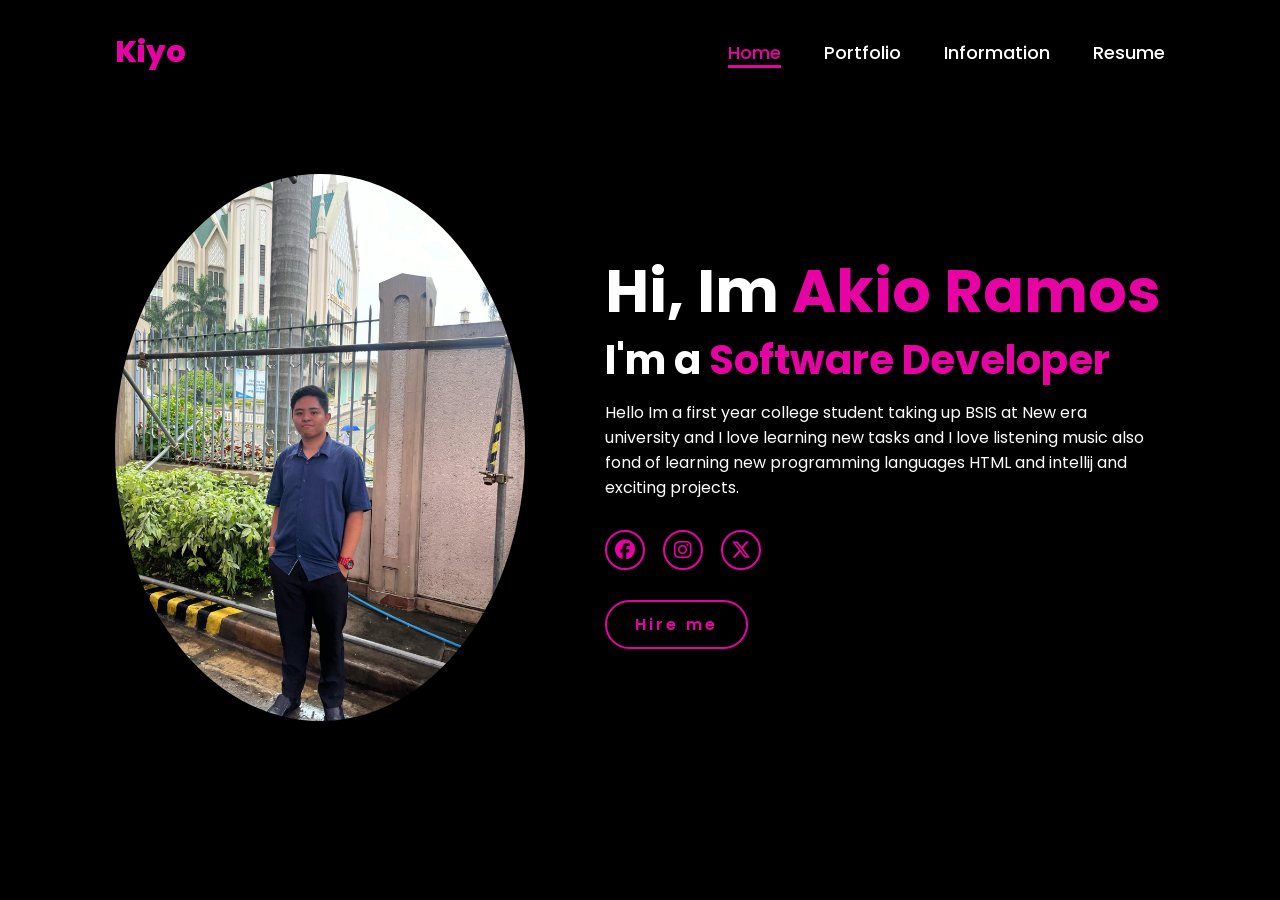
==== index.html @ a4ee724e "Akio website" ====
<!DOCTYPE html>
<html lang="en">
  <head>
    <meta charset="UTF-8" />
    <meta name="viewport" content="width=device-width, initial-scale=1.0" />
    <link
      rel="stylesheet"
      href="https://cdnjs.cloudflare.com/ajax/libs/font-awesome/6.5.2/css/all.min.css"
    />
    <link rel="stylesheet" href="style.css" />
    <title>Akio Ramos Portfolio</title>
  </head>
  <body>
    <header>
      <a href="#" class="logo">Kiyo</a>

      <nav>
        <a href="index.html" class="active">Home</a>
        <a href="portfolio.html">Portfolio</a>
        <a href="information.html">Information</a>
        <a href="resume.html">Resume</a>
      </nav>
    </header>
    <section class="home">
      <div class="home-img">
        <img src="images/main.png" />
      </div>
      <div class="home-content">
        <h1>Hi, Im <span>Akio Ramos</span></h1>
        <h3 class="typing-text">I'm a <span></span></h3>
        <p class="description">
          Hello Im a first year college student taking up BSIS at New era
          university and I love learning new tasks and I love listening music
          also fond of learning new programming languages HTML and intellij and
          exciting projects.
        </p>
        <div class="social-icons">
          <a href="#"><i class="fa-brands fa-facebook"></i></a>
          <a href="#"><i class="fa-brands fa-instagram"></i></a>
          <a href="#"><i class="fa-brands fa-x-twitter"></i></a>
        </div>
        <a href="#" class="btn">Hire me</a>
      </div>
    </section>
  </body>
</html>
---- style.css ----
@import url('https://fonts.googleapis.com/css2?family=Poppins:wght@100;200;300;400;500;600&display=swap');

*{
    margin: 0;
    padding: 0;
    box-sizing: border-box;
    text-decoration: none;
    border: none;
    outline: none;
    font-family: 'Poppins', sans-serif;
}

html{
    font-size: 62.5%;
}

body{
    width: 100%;
    height: 100vh;
    overflow-x: hidden;
    background-color: black;
    color: white;
}

.basic-info {
    font-weight: bold;
  }

.academic-history {
   font-weight: bold;
 }

 .about-me {
    font-weight: bold;
    font-size: 32px;
  }
  .aral {
    font-weight: bold;
    font-size: 32px;
  }

.skills {
   font-weight: bold;
   font-size: 32px;
 }

header{
    margin-top: 20px;
    position: fixed;
    top: 0;
    left: 0;
    width: 100%;
    padding: 1rem 9%;
    background-color: transparent;
    filter: drop-shadow(10px);
    display: flex;
    justify-content: space-between;
    align-items: center;
    z-index: 100;
}

.logo{
    font-size: 3rem;
    color: #e703a3;
    font-weight: 800;
    cursor: pointer;
    transition: 0.5s ease;
}

.logo:hover{
    transform: scale(1.1);
}

nav a{
    font-size: 1.8rem;
    color: white;
    margin-left: 4rem;
    font-weight: 500;
    transition: 0.3s ease;
    border-bottom: 3px solid transparent;
}

nav a:hover,
nav a.active{
    color: #e703a3;
    border-bottom: 3px solid #e703a3;
}

@media(max-width:995px){
    nav{
        position: absolute;
        display: none;
        top: 0;
        right: 0;
        width: 40%;
        border-left: 3px solid #e703a3;
        border-bottom: 3px solid #e703a3;
        border-bottom-left-radius: 2rem;
        padding: 1rem solid;
        background-color: #161616;
        border-top: 0.1rem solid rgba(0,0,0,0.1);
    }

    nav.active{
        display: block;
    }

    nav a{
        display: block;
        font-size: 2rem;
        margin: 3rem 0;
    }

    nav a:hover,
    nav a.active{
        padding: 1rem;
        border-radius: 0.5rem;
        border-bottom: 0.5rem solid #e703a3;
    }
}

section{
    min-height: 100vh;
    padding: 5rem 9% 5rem;
}

.home{
    display: flex;
    justify-content: center;
    align-items: center;
    gap: 8rem;
    background-color: black;
}

.home .home-content h1{
    font-size: 6rem;
    font-weight: 700;
    line-height: 1.3;
}

span{
    color: #e703a3;
}

.home-content h3{
    font-size: 4rem;
    margin-bottom: 1rem;
    font-weight: 700;
}

.home-content p{
    font-size: 1.6rem;
}

.home-img{
    border-radius: 50%;
}

.home-img img{
    position: relative;
    width: 32vw;
    border-radius: 50%;
    box-shadow: 0 0 25px solid #e703a3;
    cursor: pointer;
    transition: 0.2s linear;
}

.home-img img:hover{
    font-size: 1.8rem;
    font-weight: 500;
}

.social-icons a{
    display: inline-flex;
    justify-content: center;
    align-items: center;
    width: 4rem;
    height: 4rem;
    background-color: transparent;
    border: 0.2rem solid #e703a3;
    font-size: 2rem;
    border-radius: 50%;
    margin: 3rem 1.5rem 3rem 0;
    transition: 0.3s ease;
    color: #e703a3;
}

.social-icons a:hover{
    color: black;
    transform: scale(1.3) translateY(-5px);
    background-color: #e703a3;
    box-shadow: 0  0 25px #e703a3;
}

.btn{
    display: inline-block;
    padding: 1rem 2.8rem;
    background-color: black;
    border-radius: 4rem;
    font-size: 1.6rem;
    color: #e703a3;
    letter-spacing: 0.3rem;
    font-weight: 600;
    border: 2px solid #e703a3;
    transition: 0.3s ease;
    cursor: pointer;
}

.btn:hover{
    transform: scale3d(1.03);
    background-color: #e703a3;
    color: black;
    box-shadow: 0 0 25px #e703a3;
}

.typing-text{
    font-size: 34px;
    font-weight: 600;
    min-width: 280px;
}

.typing-text span{
    position: relative;
}

.typing-text span::before{
    content: "Software Developer";
    color: #e703a3;
    animation: words 20s infinite;
}

.typing-text span::after{
    content: "";
    background-color: black;
    position: absolute;
    width: calc(100% + 8px);
    height: 100%;
    border-left: 3px solid black;
    right: -8;
    animation: cursor 0.6s infinite;
}

@keyframes cursor{
    to{
        border-left: 3px solid #e703a3;
    }
}

@keyframes words{
    0%, 20%{
        content: "Web Developer";
    }
    21%, 40%{
        content: "Car Mechanic";
    }
}

@media (max-width: 1000px){
    .home{
        gap: 4rem;
    }
}

@media(max-width:995px){
    .home{
        flex-direction: column;
        margin: 5rem 4rem;
    }

    .home .home-content h3{
        font-size: 2.5rem;
    }

    .home-content h1{
        font-size: 5rem;
    }

    .home-img img{
        width: 70vw;
        margin-top: 4rem;
    }
}
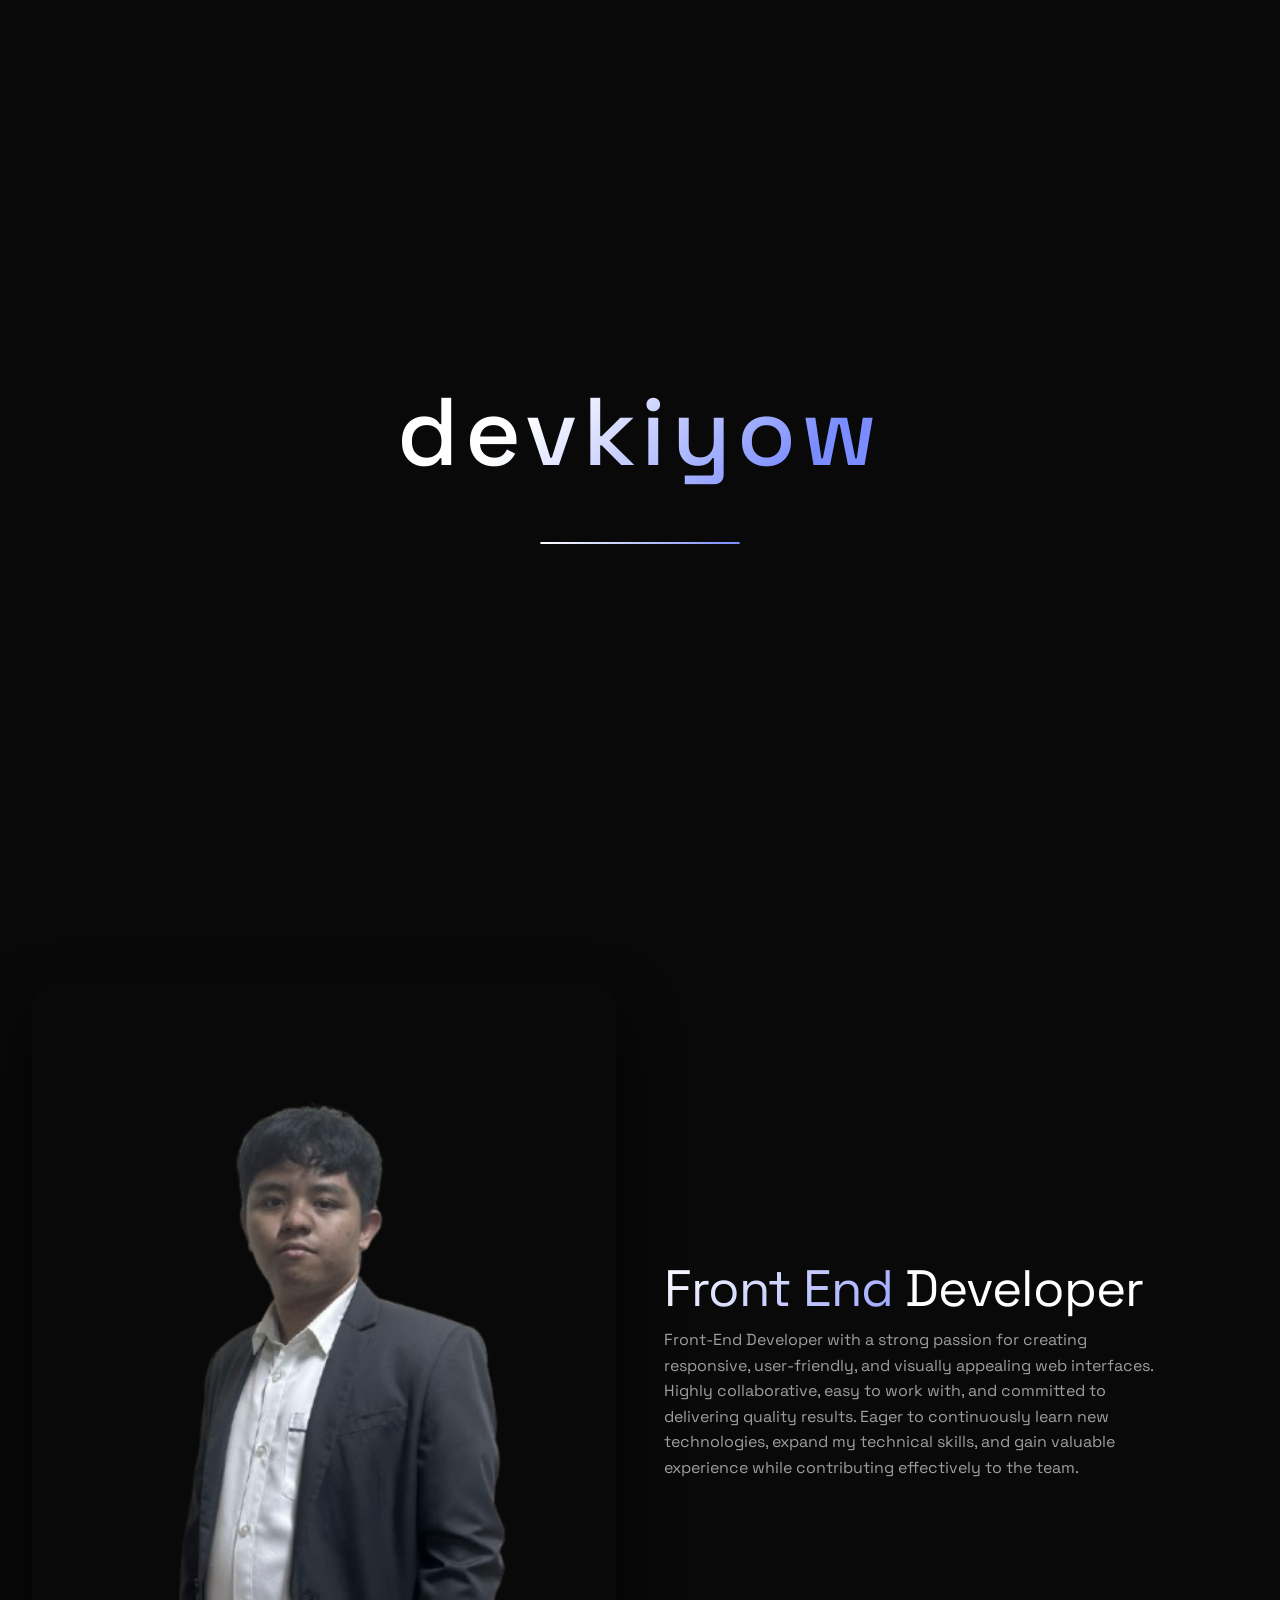
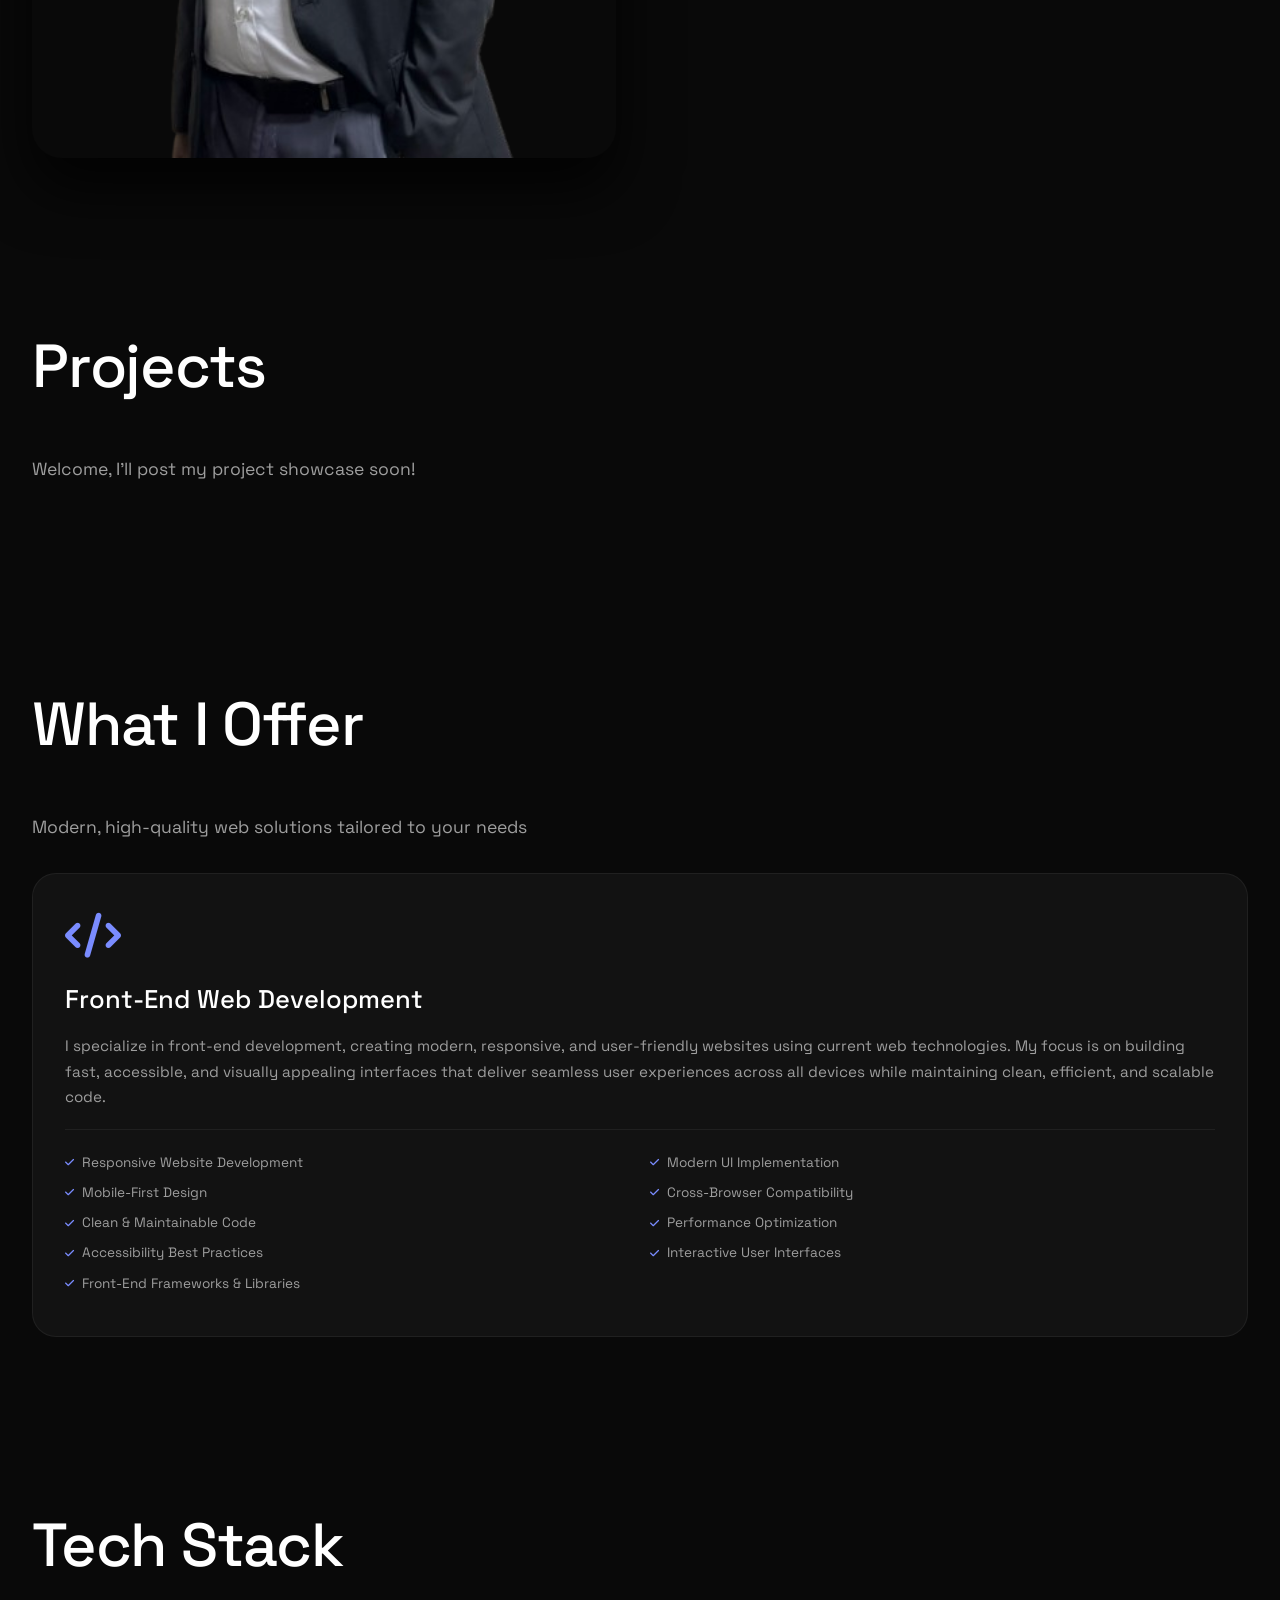
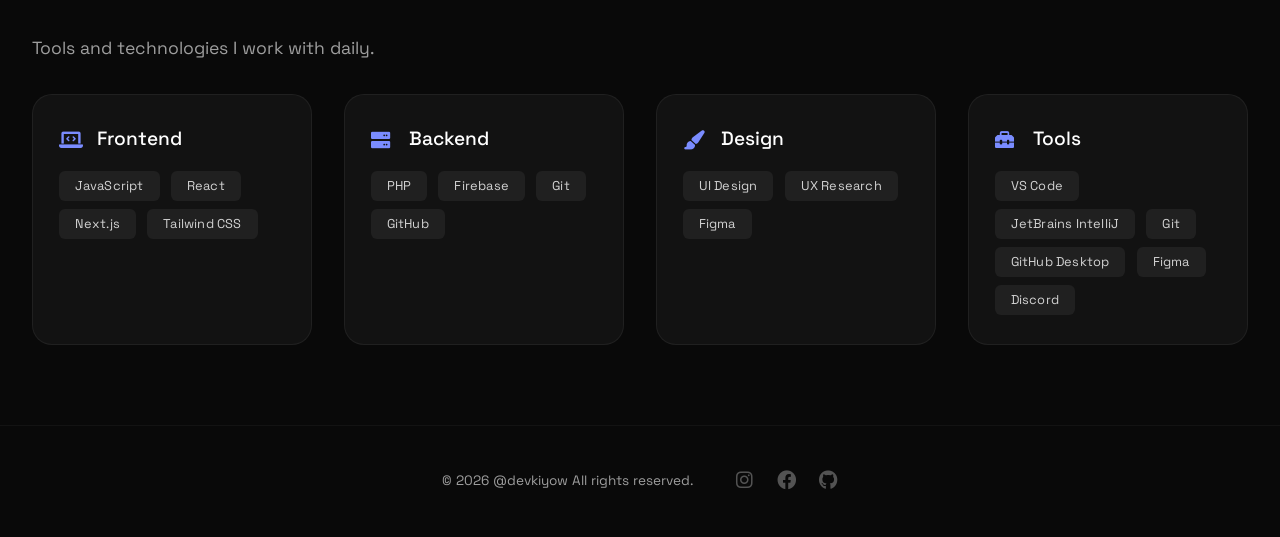
==== commit 3adf7430: "Add files via upload" ====
--- a/index.html
+++ b/index.html
@@ -1,46 +1,1179 @@
-<!DOCTYPE html>
-<html lang="en">
-  <head>
-    <meta charset="UTF-8" />
-    <meta name="viewport" content="width=device-width, initial-scale=1.0" />
-    <link
-      rel="stylesheet"
-      href="https://cdnjs.cloudflare.com/ajax/libs/font-awesome/6.5.2/css/all.min.css"
-    />
-    <link rel="stylesheet" href="style.css" />
-    <title>Akio Ramos Portfolio</title>
-  </head>
-  <body>
-    <header>
-      <a href="#" class="logo">Kiyo</a>
-
-      <nav>
-        <a href="index.html" class="active">Home</a>
-        <a href="portfolio.html">Portfolio</a>
-        <a href="information.html">Information</a>
-        <a href="resume.html">Resume</a>
-      </nav>
-    </header>
-    <section class="home">
-      <div class="home-img">
-        <img src="images/main.png" />
-      </div>
-      <div class="home-content">
-        <h1>Hi, Im <span>Akio Ramos</span></h1>
-        <h3 class="typing-text">I'm a <span></span></h3>
-        <p class="description">
-          Hello Im a first year college student taking up BSIS at New era
-          university and I love learning new tasks and I love listening music
-          also fond of learning new programming languages HTML and intellij and
-          exciting projects.
-        </p>
-        <div class="social-icons">
-          <a href="#"><i class="fa-brands fa-facebook"></i></a>
-          <a href="#"><i class="fa-brands fa-instagram"></i></a>
-          <a href="#"><i class="fa-brands fa-x-twitter"></i></a>
-        </div>
-        <a href="#" class="btn">Hire me</a>
-      </div>
-    </section>
-  </body>
-</html>
+<!DOCTYPE html>
+<html lang="en">
+  <head>
+    <meta charset="UTF-8" />
+    <meta name="viewport" content="width=device-width, initial-scale=1.0" />
+    <title>DevKiyow</title>
+    <link rel="preconnect" href="https://fonts.googleapis.com" />
+    <link rel="preconnect" href="https://fonts.gstatic.com" crossorigin />
+    <link
+      href="https://fonts.googleapis.com/css2?family=Space+Grotesk:wght@300;400;500;600;700&display=swap"
+      rel="stylesheet"
+    />
+    <link
+      rel="stylesheet"
+      href="https://cdnjs.cloudflare.com/ajax/libs/font-awesome/6.0.0-beta3/css/all.min.css"
+    />
+    <style>
+      * {
+        margin: 0;
+        padding: 0;
+        box-sizing: border-box;
+      }
+      :root {
+        --bg-primary: #090909;
+        --bg-surface: #121212;
+        --text-white: #ffffff;
+        --text-secondary: #9e9e9e;
+        --accent-glow: rgba(255, 255, 255, 0.08);
+        --glass-bg: rgba(18, 18, 18, 0.6);
+        --glass-border: rgba(255, 255, 255, 0.08);
+        --font-primary: "Space Grotesk", sans-serif;
+        --transition-smooth: 0.6s cubic-bezier(0.23, 1, 0.32, 1);
+        --nav-height: 70px;
+      }
+      html {
+        scroll-behavior: smooth;
+        background: var(--bg-primary);
+        color: var(--text-white);
+        font-family: var(--font-primary);
+        line-height: 1.6;
+      }
+      body {
+        background: var(--bg-primary);
+        overflow-x: hidden;
+        cursor: default;
+        padding-top: var(--nav-height);
+      }
+      ::-webkit-scrollbar {
+        width: 5px;
+      }
+      ::-webkit-scrollbar-track {
+        background: var(--bg-primary);
+      }
+      ::-webkit-scrollbar-thumb {
+        background: rgba(255, 255, 255, 0.25);
+        border-radius: 10px;
+        transition: background 0.3s ease;
+      }
+      ::-webkit-scrollbar-thumb:hover {
+        background: rgba(255, 255, 255, 0.4);
+      }
+      * {
+        scrollbar-width: thin;
+        scrollbar-color: rgba(255, 255, 255, 0.25) #090909;
+      }
+      body::after {
+        content: "";
+        position: fixed;
+        inset: 0;
+        pointer-events: none;
+        z-index: 9999;
+        opacity: 0.035;
+        background-image: url("data:image/svg+xml,%3Csvg viewBox='0 0 512 512' xmlns='http://www.w3.org/2000/svg'%3E%3Cfilter id='n'%3E%3CfeTurbulence type='fractalNoise' baseFrequency='0.9' numOctaves='4' stitchTiles='stitch'/%3E%3C/filter%3E%3Crect width='100%25' height='100%25' filter='url(%23n)'/%3E%3C/svg%3E");
+        background-repeat: repeat;
+        background-size: 300px 300px;
+        mix-blend-mode: overlay;
+        pointer-events: none;
+      }
+      #preloader {
+        position: fixed;
+        inset: 0;
+        z-index: 10000;
+        background: var(--bg-primary);
+        display: flex;
+        flex-direction: column;
+        align-items: center;
+        justify-content: center;
+        transition: opacity 1.2s ease, visibility 1.2s ease;
+      }
+      #preloader.hidden {
+        opacity: 0;
+        visibility: hidden;
+        pointer-events: none;
+      }
+      #preloader h1 {
+        font-size: clamp(3rem, 12vw, 6rem);
+        font-weight: 500;
+        letter-spacing: 0.06em;
+        margin-bottom: 2rem;
+        background: linear-gradient(135deg, #fff 30%, #7a8cff 80%);
+        -webkit-background-clip: text;
+        -webkit-text-fill-color: transparent;
+        background-clip: text;
+      }
+      .loader-bar {
+        width: 200px;
+        height: 2px;
+        background: rgba(255, 255, 255, 0.1);
+        border-radius: 4px;
+        overflow: hidden;
+      }
+      .loader-bar span {
+        display: block;
+        width: 0%;
+        height: 100%;
+        background: linear-gradient(90deg, #fff, #7a8cff);
+        border-radius: 4px;
+        transition: width 0.2s ease;
+      }
+      .navbar {
+        position: fixed;
+        top: 0;
+        left: 0;
+        width: 100%;
+        height: var(--nav-height);
+        padding: 0 3rem;
+        display: flex;
+        justify-content: center;
+        align-items: center;
+        z-index: 1000;
+        background: rgba(9, 9, 9, 0.25);
+        backdrop-filter: blur(20px);
+        -webkit-backdrop-filter: blur(20px);
+        border-bottom: 1px solid rgba(255, 255, 255, 0.06);
+        transition: background 0.4s ease, box-shadow 0.4s ease,
+          border-color 0.4s ease;
+        box-shadow: 0 4px 30px rgba(0, 0, 0, 0.3);
+      }
+      .navbar.scrolled {
+        background: rgba(9, 9, 9, 0.85);
+        box-shadow: 0 4px 40px rgba(0, 0, 0, 0.8);
+        border-bottom: 1px solid rgba(255, 255, 255, 0.1);
+      }
+      .logo {
+        display: none;
+      }
+      .nav-links {
+        display: flex;
+        gap: 2.5rem;
+        list-style: none;
+        font-weight: 400;
+        font-size: 0.9rem;
+        letter-spacing: 0.03em;
+        position: relative;
+        z-index: 1;
+      }
+      .nav-links a {
+        color: rgba(255, 255, 255, 0.6);
+        text-decoration: none;
+        transition: color 0.3s ease;
+        position: relative;
+        padding: 0.3rem 0;
+        font-weight: 400;
+      }
+      .nav-links a::before {
+        content: "";
+        position: absolute;
+        bottom: 0;
+        left: 50%;
+        width: 0;
+        height: 1.5px;
+        background: linear-gradient(90deg, #fff, #7a8cff);
+        transition: width 0.3s ease, left 0.3s ease;
+      }
+      .nav-links a:hover {
+        color: #fff;
+      }
+      .nav-links a:hover::before {
+        width: 100%;
+        left: 0;
+      }
+      .nav-links a.active {
+        color: #fff;
+      }
+      .nav-links a.active::before {
+        width: 100%;
+        left: 0;
+      }
+      .hamburger {
+        display: none;
+        flex-direction: column;
+        gap: 5px;
+        background: transparent;
+        border: none;
+        cursor: pointer;
+        padding: 5px;
+        position: relative;
+        z-index: 1;
+      }
+      .hamburger span {
+        display: block;
+        width: 28px;
+        height: 2px;
+        background: #fff;
+        border-radius: 4px;
+        transition: 0.3s;
+      }
+      .mobile-menu {
+        position: fixed;
+        inset: 0;
+        z-index: 998;
+        background: rgba(9, 9, 9, 0.98);
+        backdrop-filter: blur(30px);
+        -webkit-backdrop-filter: blur(30px);
+        display: flex;
+        flex-direction: column;
+        align-items: center;
+        justify-content: center;
+        gap: 2.2rem;
+        opacity: 0;
+        visibility: hidden;
+        transition: 0.5s cubic-bezier(0.23, 1, 0.32, 1);
+        list-style: none;
+        padding: 2rem;
+      }
+      .mobile-menu.open {
+        opacity: 1;
+        visibility: visible;
+      }
+      .mobile-menu a {
+        color: rgba(255, 255, 255, 0.8);
+        font-size: 2.5rem;
+        font-weight: 300;
+        text-decoration: none;
+        letter-spacing: 0.1em;
+        transition: 0.3s ease;
+        position: relative;
+        text-transform: uppercase;
+      }
+      .mobile-menu a::after {
+        content: "";
+        position: absolute;
+        bottom: -8px;
+        left: 50%;
+        width: 0;
+        height: 2px;
+        background: linear-gradient(90deg, #fff, #7a8cff);
+        transition: width 0.3s ease, left 0.3s ease;
+      }
+      .mobile-menu a:hover {
+        color: #fff;
+      }
+      .mobile-menu a:hover::after {
+        width: 60%;
+        left: 20%;
+      }
+      .mobile-menu .close-menu {
+        position: absolute;
+        top: 1.8rem;
+        right: 2rem;
+        background: none;
+        border: none;
+        color: rgba(255, 255, 255, 0.5);
+        font-size: 2.5rem;
+        cursor: pointer;
+        transition: 0.3s;
+      }
+      .mobile-menu .close-menu:hover {
+        color: #fff;
+        transform: rotate(90deg);
+      }
+      section {
+        padding: 5rem 2rem;
+        max-width: 1440px;
+        margin: 0 auto;
+        position: relative;
+      }
+      .section-title {
+        font-size: clamp(2rem, 5vw, 3.8rem);
+        font-weight: 500;
+        letter-spacing: -0.02em;
+        margin-bottom: 2.5rem;
+        background: linear-gradient(135deg, #fff 30%, #9aa4ff 80%);
+        -webkit-background-clip: text;
+        -webkit-text-fill-color: transparent;
+        background-clip: text;
+      }
+      .hero {
+        min-height: calc(100vh - var(--nav-height));
+        display: flex;
+        align-items: center;
+        justify-content: center;
+        position: relative;
+        padding: 0 1.5rem;
+        margin: 0 auto;
+        text-align: center;
+        overflow: hidden;
+      }
+      .hero-video {
+        position: absolute;
+        inset: 0;
+        width: 100%;
+        height: 100%;
+        object-fit: cover;
+        z-index: 0;
+        filter: brightness(0.5) saturate(1.1);
+      }
+      .hero-overlay {
+        position: absolute;
+        inset: 0;
+        background: radial-gradient(
+          circle at 30% 40%,
+          rgba(9, 9, 9, 0.3),
+          rgba(9, 9, 9, 0.8)
+        );
+        z-index: 1;
+      }
+      .hero-content {
+        position: relative;
+        z-index: 2;
+        max-width: 900px;
+      }
+      .hero-content .sub {
+        font-size: clamp(0.8rem, 1.5vw, 1.2rem);
+        font-weight: 300;
+        letter-spacing: 0.3em;
+        color: var(--text-secondary);
+        margin-bottom: 0.8rem;
+        text-transform: uppercase;
+      }
+      .hero-content h1 {
+        font-size: clamp(3.5rem, 14vw, 8rem);
+        font-weight: 600;
+        letter-spacing: -0.03em;
+        line-height: 1;
+        margin: 0.5rem 0 0.8rem;
+        background: linear-gradient(135deg, #fff 20%, #7a8cff 80%);
+        -webkit-background-clip: text;
+        -webkit-text-fill-color: transparent;
+        background-clip: text;
+      }
+      .hero-content .tagline {
+        font-size: clamp(1.1rem, 2.5vw, 2.2rem);
+        font-weight: 300;
+        color: rgba(255, 255, 255, 0.8);
+        margin-bottom: 2rem;
+      }
+      .hero-buttons {
+        display: flex;
+        gap: 1rem;
+        justify-content: center;
+        flex-wrap: wrap;
+      }
+      .btn {
+        display: inline-block;
+        padding: 0.8rem 2.2rem;
+        border-radius: 60px;
+        font-weight: 500;
+        letter-spacing: 0.03em;
+        text-decoration: none;
+        transition: all 0.3s ease;
+        border: 1px solid rgba(255, 255, 255, 0.15);
+        background: transparent;
+        color: #fff;
+        backdrop-filter: blur(4px);
+        cursor: pointer;
+        font-family: var(--font-primary);
+        font-size: clamp(0.85rem, 1.2vw, 1rem);
+      }
+      .btn-primary {
+        background: #fff;
+        color: #090909;
+        border: none;
+      }
+      .btn-primary:hover {
+        opacity: 0.85;
+      }
+      .btn-outline:hover {
+        background: rgba(255, 255, 255, 0.08);
+        border-color: #fff;
+      }
+      .btn-cv {
+        border-color: #7a8cff;
+        color: #7a8cff;
+      }
+      .btn-cv:hover {
+        background: #7a8cff;
+        color: #090909;
+        border-color: #7a8cff;
+      }
+      .scroll-indicator {
+        position: absolute;
+        bottom: 2rem;
+        left: 50%;
+        transform: translateX(-50%);
+        z-index: 2;
+        display: flex;
+        flex-direction: column;
+        align-items: center;
+        gap: 0.4rem;
+        color: rgba(255, 255, 255, 0.4);
+        font-size: 0.7rem;
+        letter-spacing: 0.15em;
+        animation: floatDown 2s infinite;
+      }
+      @keyframes floatDown {
+        0%,
+        100% {
+          transform: translateX(-50%) translateY(0);
+        }
+        50% {
+          transform: translateX(-50%) translateY(8px);
+        }
+      }
+
+      /* Projects Grid */
+      .projects-grid {
+        display: grid;
+        grid-template-columns: repeat(auto-fit, minmax(300px, 1fr));
+        gap: 2.5rem;
+        margin-top: 1rem;
+      }
+      .project-card {
+        background: var(--bg-surface);
+        border-radius: 24px;
+        border: 1px solid rgba(255, 255, 255, 0.06);
+        overflow: hidden;
+        transition: border-color 0.3s ease;
+        cursor: pointer;
+        text-decoration: none;
+        color: inherit;
+        display: block;
+      }
+      .project-card:hover {
+        border-color: rgba(255, 255, 255, 0.15);
+      }
+      .project-card img {
+        width: 100%;
+        height: 200px;
+        object-fit: cover;
+        background: var(--bg-primary);
+      }
+      .project-card .body {
+        padding: 1.8rem 2rem 2rem;
+      }
+      .project-card .body h3 {
+        font-size: 1.4rem;
+        font-weight: 500;
+        margin-bottom: 0.4rem;
+      }
+      .project-card .body p {
+        color: var(--text-secondary);
+        font-size: 0.95rem;
+        line-height: 1.6;
+      }
+      .project-card .body .tech {
+        margin-top: 1rem;
+        font-size: 0.8rem;
+        color: #7a8cff;
+        font-weight: 400;
+        letter-spacing: 0.03em;
+      }
+
+      /* Services Grid */
+      .services-grid {
+        display: grid;
+        grid-template-columns: repeat(auto-fit, minmax(280px, 1fr));
+        gap: 2.5rem;
+        margin-top: 1rem;
+      }
+      .service-card {
+        background: var(--bg-surface);
+        border: 1px solid rgba(255, 255, 255, 0.06);
+        border-radius: 24px;
+        padding: 2.5rem 2rem;
+        transition: border-color 0.3s ease;
+        height: 100%;
+        display: flex;
+        flex-direction: column;
+      }
+      .service-card:hover {
+        border-color: rgba(255, 255, 255, 0.15);
+      }
+      .service-card .icon {
+        font-size: 2.8rem;
+        color: #7a8cff;
+        margin-bottom: 1.2rem;
+        display: block;
+        line-height: 1;
+      }
+      .service-card h3 {
+        font-size: 1.6rem;
+        font-weight: 500;
+        margin-bottom: 0.8rem;
+      }
+      .service-card p {
+        color: var(--text-secondary);
+        font-size: 0.95rem;
+        line-height: 1.7;
+        flex: 1;
+      }
+      .service-card ul {
+        list-style: none;
+        margin-top: 1.2rem;
+        padding-top: 1.2rem;
+        border-top: 1px solid rgba(255, 255, 255, 0.06);
+        display: grid;
+        grid-template-columns: 1fr 1fr;
+        gap: 0.3rem 1.2rem;
+      }
+      .service-card ul li {
+        font-size: 0.85rem;
+        color: var(--text-secondary);
+        padding: 0.2rem 0;
+        display: flex;
+        align-items: center;
+        gap: 0.5rem;
+        line-height: 1.4;
+      }
+      .service-card ul li i {
+        color: #7a8cff;
+        font-size: 0.65rem;
+        flex-shrink: 0;
+      }
+
+      /* Tools Grid */
+      .tools-grid {
+        display: grid;
+        grid-template-columns: repeat(auto-fit, minmax(250px, 1fr));
+        gap: 2rem;
+        margin-top: 1rem;
+      }
+      .tool-card {
+        background: var(--bg-surface);
+        border: 1px solid rgba(255, 255, 255, 0.06);
+        border-radius: 20px;
+        padding: 1.8rem 1.6rem;
+        transition: border-color 0.3s ease;
+      }
+      .tool-card:hover {
+        border-color: rgba(255, 255, 255, 0.12);
+      }
+      .tool-card h4 {
+        font-size: 1.2rem;
+        font-weight: 500;
+        margin-bottom: 1rem;
+        display: flex;
+        align-items: center;
+        gap: 0.6rem;
+      }
+      .tool-card h4 i {
+        color: #7a8cff;
+        width: 1.8rem;
+      }
+      .tool-tag-group {
+        display: flex;
+        flex-wrap: wrap;
+        gap: 0.5rem 0.7rem;
+      }
+      .tool-tag {
+        background: rgba(255, 255, 255, 0.06);
+        color: rgba(255, 255, 255, 0.8);
+        padding: 0.3rem 1rem;
+        border-radius: 6px;
+        font-size: 0.8rem;
+        font-weight: 400;
+        display: inline-block;
+        line-height: 1.6;
+        letter-spacing: 0.2px;
+        transition: background 0.3s ease, color 0.3s ease;
+        cursor: default;
+      }
+      .tool-tag:hover {
+        background: #7a8cff;
+        color: #090909;
+      }
+
+      /* About */
+      .about-wrap {
+        display: grid;
+        grid-template-columns: 1fr 1fr;
+        gap: 3rem;
+        align-items: center;
+      }
+      .about-wrap h2 {
+        font-size: clamp(2rem, 4vw, 3.6rem);
+        font-weight: 400;
+        line-height: 1.2;
+        letter-spacing: -0.02em;
+      }
+      .about-wrap h2 span {
+        background: linear-gradient(135deg, #fff, #9aa4ff);
+        -webkit-background-clip: text;
+        -webkit-text-fill-color: transparent;
+        background-clip: text;
+      }
+      .about-wrap p {
+        color: var(--text-secondary);
+        font-size: clamp(1rem, 1.2vw, 1.2rem);
+        max-width: 500px;
+        margin-top: 0.5rem;
+      }
+      .about-wrap .about-img {
+        border-radius: 30px;
+        overflow: hidden;
+        box-shadow: 0 30px 60px rgba(0, 0, 0, 0.8);
+      }
+      .about-wrap .about-img img {
+        width: 100%;
+        display: block;
+        filter: grayscale(0.3);
+      }
+
+      footer {
+        padding: 2.5rem 2rem;
+        border-top: 1px solid rgba(255, 255, 255, 0.04);
+        display: flex;
+        justify-content: center;
+        align-items: center;
+        flex-wrap: wrap;
+        gap: 1.5rem;
+        max-width: 1440px;
+        margin: 0 auto;
+        color: var(--text-secondary);
+        font-size: 0.85rem;
+        text-align: center;
+      }
+      footer .socials a {
+        color: rgba(255, 255, 255, 0.3);
+        margin-left: 1.2rem;
+        transition: 0.3s;
+        font-size: 1.2rem;
+      }
+      footer .socials a:hover {
+        color: #fff;
+      }
+
+      .floating-audio-wrapper {
+        position: fixed;
+        bottom: 30px;
+        right: 30px;
+        z-index: 9998;
+      }
+      .custom-play-btn {
+        background: transparent;
+        border: none;
+        cursor: pointer;
+        padding: 8px;
+        outline: none;
+        transition: transform 0.15s ease;
+        display: flex;
+        align-items: center;
+        justify-content: center;
+      }
+      .custom-play-btn:hover {
+        transform: scale(1.1);
+      }
+      .custom-play-btn:active {
+        transform: scale(0.9);
+      }
+      .triangle-icon {
+        display: block;
+        width: 0;
+        height: 0;
+        border-top: 12px solid transparent;
+        border-bottom: 12px solid transparent;
+        border-left: 18px solid #ffffff;
+        margin-left: 4px;
+      }
+      .custom-play-btn.playing .triangle-icon {
+        border: none;
+        width: 16px;
+        height: 22px;
+        background: #ffffff;
+        margin-left: 0;
+        box-shadow: 8px 0 0 #ffffff;
+      }
+
+      /* Section animations - fade up with slight translation */
+      .reveal {
+        opacity: 0;
+        transform: translateY(30px);
+        transition: opacity 0.7s ease, transform 0.7s ease;
+      }
+      .reveal.visible {
+        opacity: 1;
+        transform: translateY(0);
+      }
+      .reveal-left {
+        opacity: 0;
+        transform: translateX(-30px);
+        transition: opacity 0.7s ease, transform 0.7s ease;
+      }
+      .reveal-left.visible {
+        opacity: 1;
+        transform: translateX(0);
+      }
+      .reveal-right {
+        opacity: 0;
+        transform: translateX(30px);
+        transition: opacity 0.7s ease, transform 0.7s ease;
+      }
+      .reveal-right.visible {
+        opacity: 1;
+        transform: translateX(0);
+      }
+
+      @media (max-width: 1024px) {
+        section {
+          padding: 4rem 1.5rem;
+        }
+        .about-wrap {
+          grid-template-columns: 1fr;
+          gap: 2rem;
+        }
+        .about-wrap .about-img {
+          order: -1;
+          max-width: 500px;
+          margin: 0 auto;
+        }
+      }
+      @media (max-width: 768px) {
+        .navbar {
+          padding: 0 1.5rem;
+          height: 60px;
+          justify-content: space-between;
+        }
+        body {
+          padding-top: 60px;
+        }
+        .nav-links {
+          display: none;
+        }
+        .hamburger {
+          display: flex;
+        }
+        .hero-content h1 {
+          font-size: 3.8rem;
+        }
+        .projects-grid {
+          grid-template-columns: 1fr;
+        }
+        .services-grid {
+          grid-template-columns: 1fr;
+        }
+        .tools-grid {
+          grid-template-columns: 1fr;
+        }
+        .service-card ul {
+          grid-template-columns: 1fr;
+        }
+        footer {
+          flex-direction: column;
+          text-align: center;
+        }
+        footer .socials a {
+          margin: 0 0.6rem;
+        }
+        .mobile-menu a {
+          font-size: 2rem;
+        }
+        .floating-audio-wrapper {
+          bottom: 20px;
+          right: 20px;
+        }
+        .custom-play-btn {
+          padding: 6px;
+        }
+        .triangle-icon {
+          border-top: 10px solid transparent;
+          border-bottom: 10px solid transparent;
+          border-left: 15px solid #ffffff;
+          margin-left: 3px;
+        }
+        .custom-play-btn.playing .triangle-icon {
+          width: 14px;
+          height: 18px;
+          box-shadow: 7px 0 0 #ffffff;
+        }
+      }
+      @media (max-width: 480px) {
+        section {
+          padding: 3rem 1rem;
+        }
+        .hero-content h1 {
+          font-size: 3rem;
+        }
+        .hero-content .sub {
+          font-size: 0.7rem;
+          letter-spacing: 0.2em;
+        }
+        .btn {
+          padding: 0.7rem 1.8rem;
+          font-size: 0.85rem;
+        }
+        .mobile-menu a {
+          font-size: 1.6rem;
+        }
+        .project-card .body {
+          padding: 1.2rem 1.2rem 1.5rem;
+        }
+        .service-card {
+          padding: 1.8rem 1.5rem;
+        }
+      }
+    </style>
+  </head>
+  <body>
+    <div id="preloader">
+      <h1>devkiyow</h1>
+      <div class="loader-bar"><span id="loader-fill"></span></div>
+    </div>
+
+    <nav
+      class="navbar"
+      id="navbar"
+      role="navigation"
+      aria-label="Main navigation"
+    >
+      <div class="logo">devkiyow</div>
+      <ul class="nav-links">
+        <li><a href="#home" class="active">Home</a></li>
+        <li><a href="#about">About</a></li>
+        <li><a href="#projects">Projects</a></li>
+        <li><a href="#services">Services</a></li>
+        <li><a href="#tools">Tools</a></li>
+      </ul>
+      <button
+        class="hamburger"
+        id="hamburger"
+        aria-label="Toggle menu"
+        aria-expanded="false"
+      >
+        <span></span><span></span><span></span>
+      </button>
+    </nav>
+
+    <ul
+      class="mobile-menu"
+      id="mobileMenu"
+      role="navigation"
+      aria-label="Mobile navigation"
+    >
+      <button class="close-menu" id="closeMobileMenu" aria-label="Close menu">
+        <i class="fas fa-times"></i>
+      </button>
+      <li><a href="#home" class="active">Home</a></li>
+      <li><a href="#about">About</a></li>
+      <li><a href="#projects">Projects</a></li>
+      <li><a href="#services">Services</a></li>
+      <li><a href="#tools">Tools</a></li>
+    </ul>
+
+    <!-- HERO SECTION -->
+    <section class="hero" id="home">
+      <video
+        class="hero-video"
+        autoplay
+        muted
+        loop
+        playsinline
+        poster="media/images/akiyooo.png"
+      >
+        <source src="media/images/aaaaa.jpg" />
+      </video>
+      <div class="hero-overlay"></div>
+      <div class="hero-content">
+        <p class="sub">Front-End Developer • Upcoming VMX Artist</p>
+        <h1>Akio Ramos</h1>
+        <p class="tagline">
+          I love designing websites that is user-friendly and easy to navigate.
+          I also do front-end development.
+        </p>
+        <div class="hero-buttons">
+          <a href="#projects" class="btn btn-primary">Projects</a>
+          <a href="#services" class="btn btn-outline">Services</a>
+          <a href="media/resume/resume.pdf" class="btn btn-cv" download>
+            Resume
+          </a>
+        </div>
+      </div>
+      <div class="scroll-indicator">
+        <span>Scroll</span>
+        <i class="fas fa-chevron-down"></i>
+      </div>
+    </section>
+
+    <!-- ABOUT SECTION -->
+    <section id="about">
+      <div class="about-wrap">
+        <div class="about-img reveal-left">
+          <img src="media/images/prokiyow.png" loading="lazy" />
+        </div>
+        <div class="reveal-right">
+          <h2><span>Front End</span> Developer</h2>
+          <p>
+            Front-End Developer with a strong passion for creating responsive,
+            user-friendly, and visually appealing web interfaces. Highly
+            collaborative, easy to work with, and committed to delivering
+            quality results. Eager to continuously learn new technologies,
+            expand my technical skills, and gain valuable experience while
+            contributing effectively to the team.
+          </p>
+        </div>
+      </div>
+    </section>
+
+    <!-- PROJECTS SECTION -->
+    <section id="projects">
+      <h2 class="section-title">Projects</h2>
+      <p
+        style="
+          color: var(--text-secondary);
+          font-size: 1.1rem;
+          margin-bottom: 2rem;
+        "
+      >
+        Welcome, I'll post my project showcase soon!
+      </p>
+      <div class="projects-grid"></div>
+    </section>
+
+    <!-- SERVICES SECTION -->
+    <section id="services">
+      <h2 class="section-title">What I Offer</h2>
+      <p
+        style="
+          color: var(--text-secondary);
+          font-size: 1.1rem;
+          margin-bottom: 2rem;
+        "
+      >
+        Modern, high-quality web solutions tailored to your needs
+      </p>
+      <div class="services-grid">
+        <div class="service-card reveal">
+          <span class="icon"><i class="fas fa-code"></i></span>
+          <h3>Front-End Web Development</h3>
+          <p>
+            I specialize in front-end development, creating modern, responsive,
+            and user-friendly websites using current web technologies. My focus
+            is on building fast, accessible, and visually appealing interfaces
+            that deliver seamless user experiences across all devices while
+            maintaining clean, efficient, and scalable code.
+          </p>
+          <ul>
+            <li><i class="fas fa-check"></i> Responsive Website Development</li>
+            <li><i class="fas fa-check"></i> Modern UI Implementation</li>
+            <li><i class="fas fa-check"></i> Mobile-First Design</li>
+            <li><i class="fas fa-check"></i> Cross-Browser Compatibility</li>
+            <li><i class="fas fa-check"></i> Clean &amp; Maintainable Code</li>
+            <li><i class="fas fa-check"></i> Performance Optimization</li>
+            <li><i class="fas fa-check"></i> Accessibility Best Practices</li>
+            <li><i class="fas fa-check"></i> Interactive User Interfaces</li>
+            <li>
+              <i class="fas fa-check"></i> Front-End Frameworks &amp; Libraries
+            </li>
+          </ul>
+        </div>
+      </div>
+    </section>
+
+    <!-- TOOLS SECTION -->
+    <section id="tools">
+      <h2 class="section-title">Tech Stack</h2>
+      <p
+        style="
+          color: var(--text-secondary);
+          font-size: 1.1rem;
+          margin-bottom: 2rem;
+        "
+      >
+        Tools and technologies I work with daily.
+      </p>
+      <div class="tools-grid">
+        <div class="tool-card reveal">
+          <h4><i class="fas fa-laptop-code"></i> Frontend</h4>
+          <div class="tool-tag-group">
+            <span class="tool-tag">JavaScript</span>
+            <span class="tool-tag">React</span>
+            <span class="tool-tag">Next.js</span>
+            <span class="tool-tag">Tailwind CSS</span>
+          </div>
+        </div>
+        <div class="tool-card reveal">
+          <h4><i class="fas fa-server"></i> Backend</h4>
+          <div class="tool-tag-group">
+            <span class="tool-tag">PHP</span>
+            <span class="tool-tag">Firebase</span>
+            <span class="tool-tag">Git</span>
+            <span class="tool-tag">GitHub</span>
+          </div>
+        </div>
+        <div class="tool-card reveal">
+          <h4><i class="fas fa-paint-brush"></i> Design</h4>
+          <div class="tool-tag-group">
+            <span class="tool-tag">UI Design</span>
+            <span class="tool-tag">UX Research</span>
+            <span class="tool-tag">Figma</span>
+          </div>
+        </div>
+        <div class="tool-card reveal">
+          <h4><i class="fas fa-toolbox"></i> Tools</h4>
+          <div class="tool-tag-group">
+            <span class="tool-tag">VS Code</span>
+            <span class="tool-tag">JetBrains IntelliJ</span>
+            <span class="tool-tag">Git</span>
+            <span class="tool-tag">GitHub Desktop</span>
+            <span class="tool-tag">Figma</span>
+            <span class="tool-tag">Discord</span>
+          </div>
+        </div>
+      </div>
+    </section>
+
+    <footer>
+      <span>&copy; 2026 @devkiyow All rights reserved.</span>
+      <div class="socials">
+        <a href="https://www.instagram.com/akiojulius/" target="_blank"
+          ><i class="fab fa-instagram"></i
+        ></a>
+        <a
+          href="https://www.facebook.com/AkioJuliusJeraldRamos.2"
+          target="_blank"
+          ><i class="fab fa-facebook"></i
+        ></a>
+        <a href="https://github.com/Akio1233" target="_blank"
+          ><i class="fab fa-github"></i
+        ></a>
+      </div>
+    </footer>
+
+    <div class="floating-audio-wrapper">
+      <audio
+        id="floatingAudioPlayer"
+        src="media/song/playa-song.wav"
+        preload="metadata"
+      ></audio>
+      <button
+        class="custom-play-btn"
+        id="floatingPlayBtn"
+        aria-label="Play Audio"
+      >
+        <span class="triangle-icon"></span>
+      </button>
+    </div>
+
+    <script>
+      (function () {
+        "use strict";
+
+        let loadProgress = 0;
+        const loaderFill = document.getElementById("loader-fill");
+        const preloader = document.getElementById("preloader");
+
+        function simulateLoading() {
+          const interval = setInterval(() => {
+            loadProgress += Math.random() * 18 + 2;
+            if (loadProgress >= 100) {
+              loadProgress = 100;
+              clearInterval(interval);
+              loaderFill.style.width = "100%";
+              setTimeout(() => {
+                preloader.classList.add("hidden");
+                document.body.style.overflow = "auto";
+              }, 400);
+            }
+            loaderFill.style.width = Math.min(loadProgress, 100) + "%";
+          }, 200);
+        }
+        simulateLoading();
+
+        const navbar = document.getElementById("navbar");
+        const navLinks = document.querySelectorAll(".nav-links a");
+
+        window.addEventListener("scroll", () => {
+          navbar.classList.toggle("scrolled", window.scrollY > 40);
+          const sections = ["home", "about", "projects", "services", "tools"];
+          let current = "home";
+          sections.forEach((id) => {
+            const el = document.getElementById(id);
+            if (el) {
+              const rect = el.getBoundingClientRect();
+              if (rect.top <= 150 && rect.bottom >= 150) {
+                current = id;
+              }
+            }
+          });
+          navLinks.forEach((link) => {
+            link.classList.remove("active");
+            if (link.getAttribute("href") === "#" + current) {
+              link.classList.add("active");
+            }
+          });
+        });
+
+        const hamburger = document.getElementById("hamburger");
+        const mobileMenu = document.getElementById("mobileMenu");
+        const mobileLinks = document.querySelectorAll(".mobile-menu a");
+        const closeMobile = document.getElementById("closeMobileMenu");
+
+        function toggleMenu() {
+          mobileMenu.classList.toggle("open");
+          const expanded = mobileMenu.classList.contains("open");
+          hamburger.setAttribute("aria-expanded", expanded);
+          document.body.style.overflow = expanded ? "hidden" : "";
+        }
+        hamburger.addEventListener("click", toggleMenu);
+        closeMobile.addEventListener("click", toggleMenu);
+        mobileLinks.forEach((link) =>
+          link.addEventListener("click", toggleMenu)
+        );
+
+        document.querySelectorAll('a[href^="#"]').forEach((anchor) => {
+          anchor.addEventListener("click", function (e) {
+            const targetId = this.getAttribute("href");
+            if (targetId === "#") return;
+            const target = document.querySelector(targetId);
+            if (target) {
+              e.preventDefault();
+              const navHeight = document.getElementById("navbar").offsetHeight;
+              const targetPosition =
+                target.getBoundingClientRect().top +
+                window.pageYOffset -
+                navHeight;
+              window.scrollTo({ top: targetPosition, behavior: "smooth" });
+            }
+          });
+        });
+
+        const revealElements = document.querySelectorAll(
+          ".reveal, .reveal-left, .reveal-right"
+        );
+        const observer = new IntersectionObserver(
+          (entries) => {
+            entries.forEach((entry) => {
+              if (entry.isIntersecting) {
+                entry.target.classList.add("visible");
+              }
+            });
+          },
+          { threshold: 0.1 }
+        );
+        revealElements.forEach((el) => observer.observe(el));
+
+        const floatingAudio = document.getElementById("floatingAudioPlayer");
+        const floatingBtn = document.getElementById("floatingPlayBtn");
+
+        floatingBtn.addEventListener("click", () => {
+          if (floatingAudio.paused) {
+            floatingAudio.play();
+            floatingBtn.classList.add("playing");
+          } else {
+            floatingAudio.pause();
+            floatingBtn.classList.remove("playing");
+          }
+        });
+
+        floatingAudio.addEventListener("ended", () => {
+          floatingBtn.classList.remove("playing");
+        });
+
+        floatingAudio.addEventListener("pause", () => {
+          if (!floatingAudio.paused) return;
+          floatingBtn.classList.remove("playing");
+        });
+        floatingAudio.addEventListener("play", () => {
+          floatingBtn.classList.add("playing");
+        });
+
+        if ("loading" in HTMLImageElement.prototype) {
+          document.querySelectorAll('img[loading="lazy"]').forEach((img) => {
+            img.src = img.src;
+          });
+        }
+      })();
+    </script>
+  </body>
+</html>
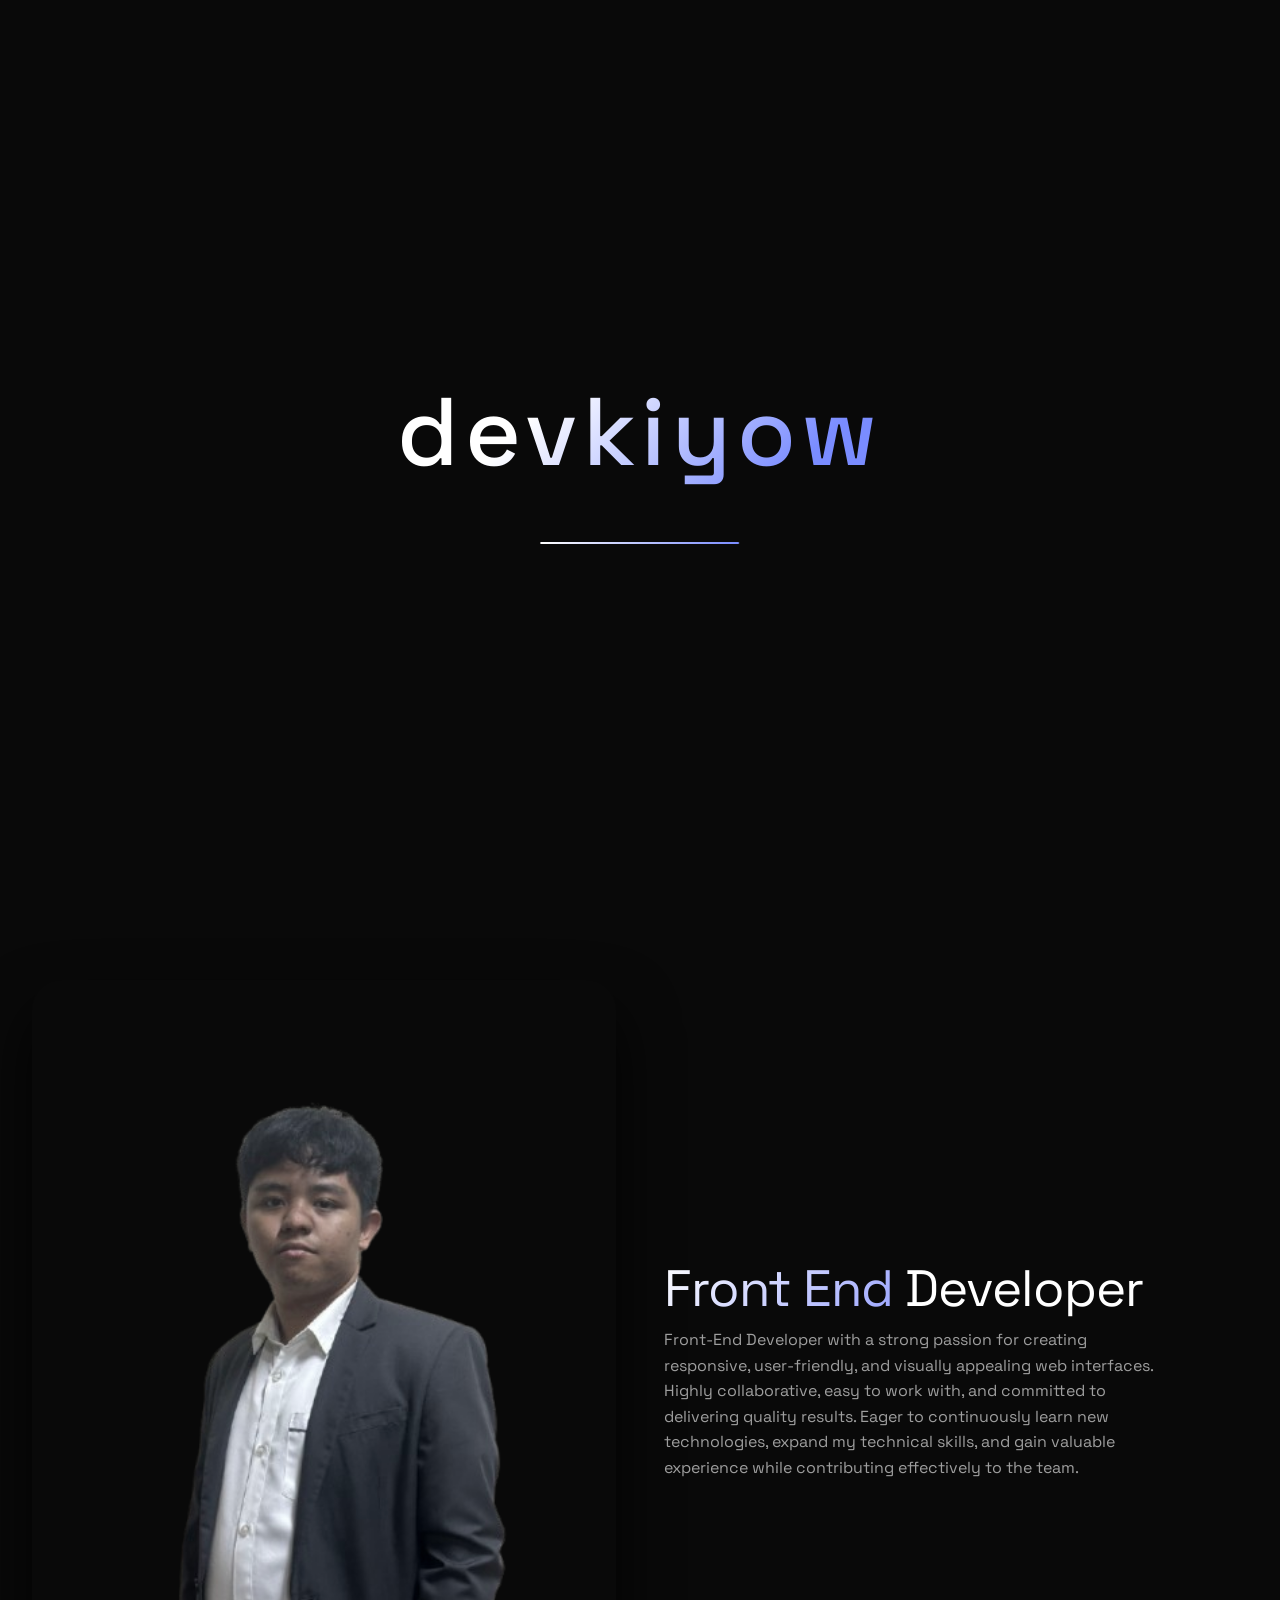
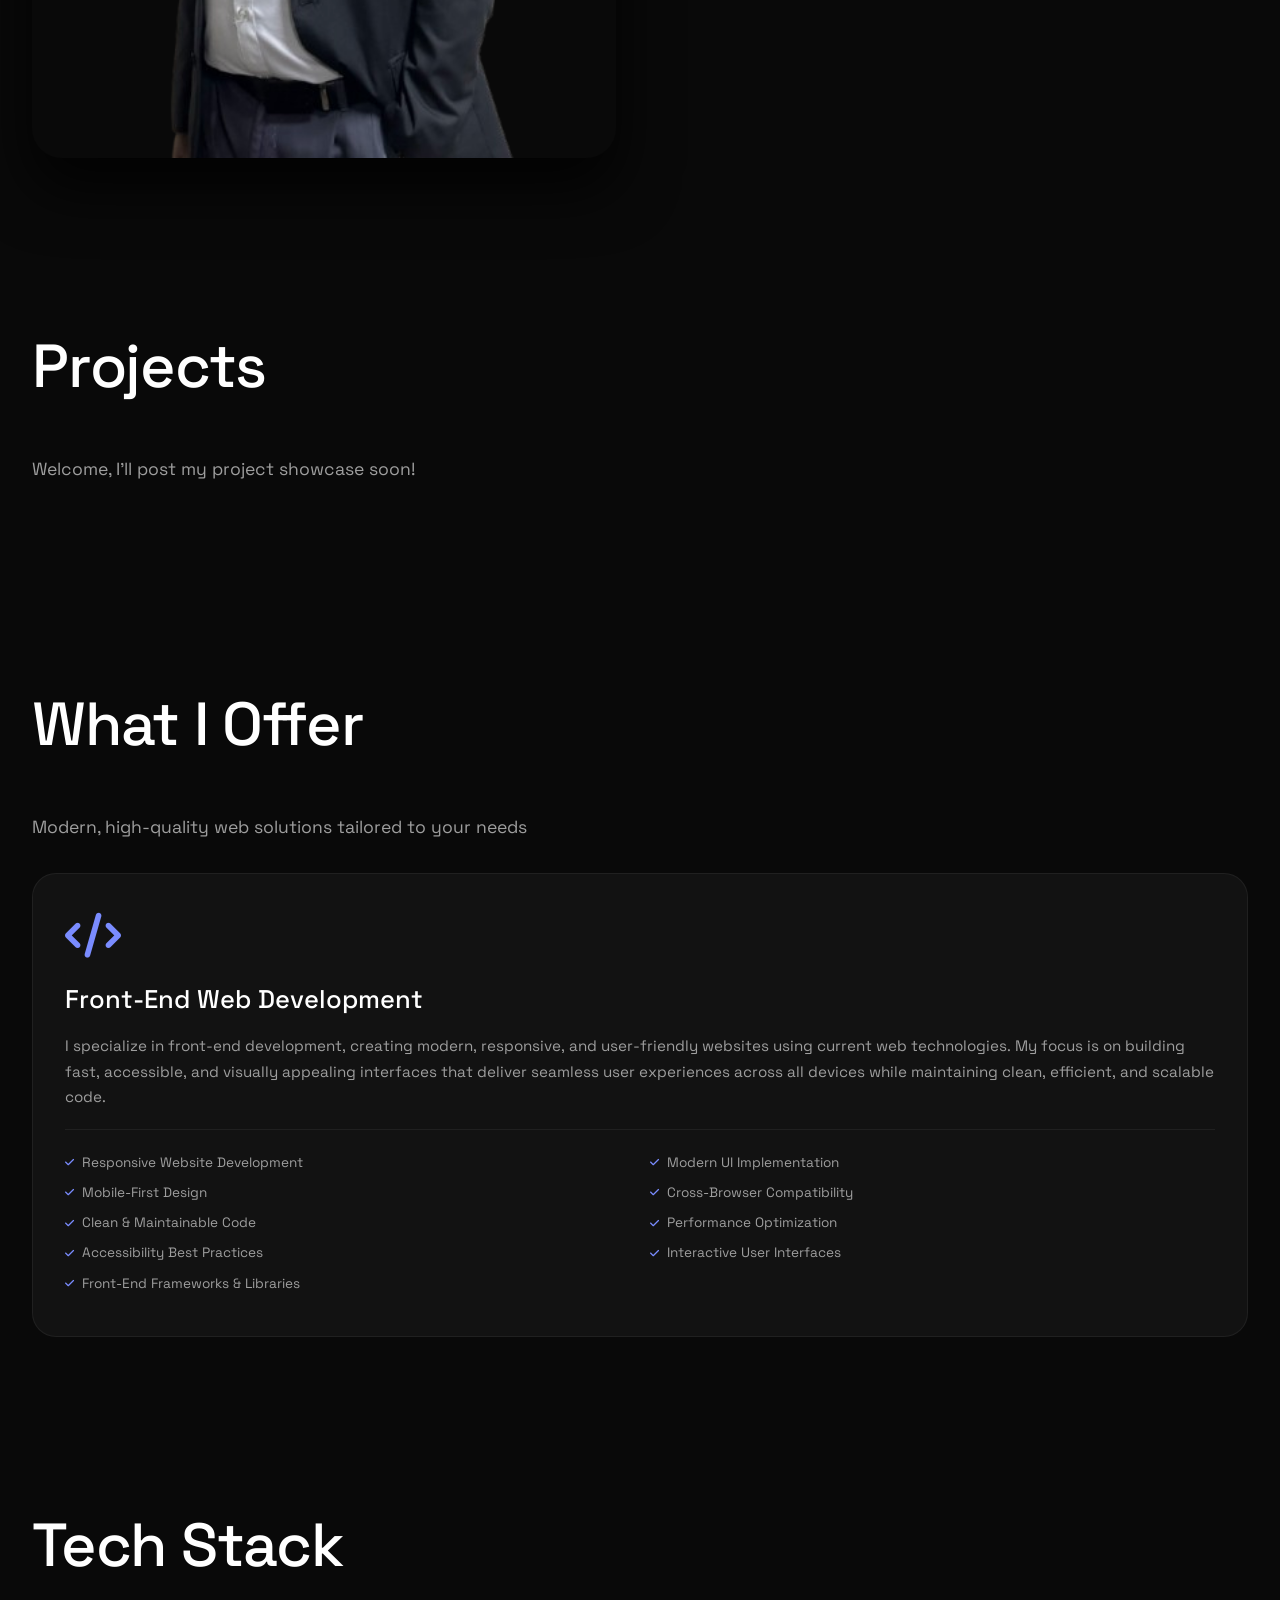
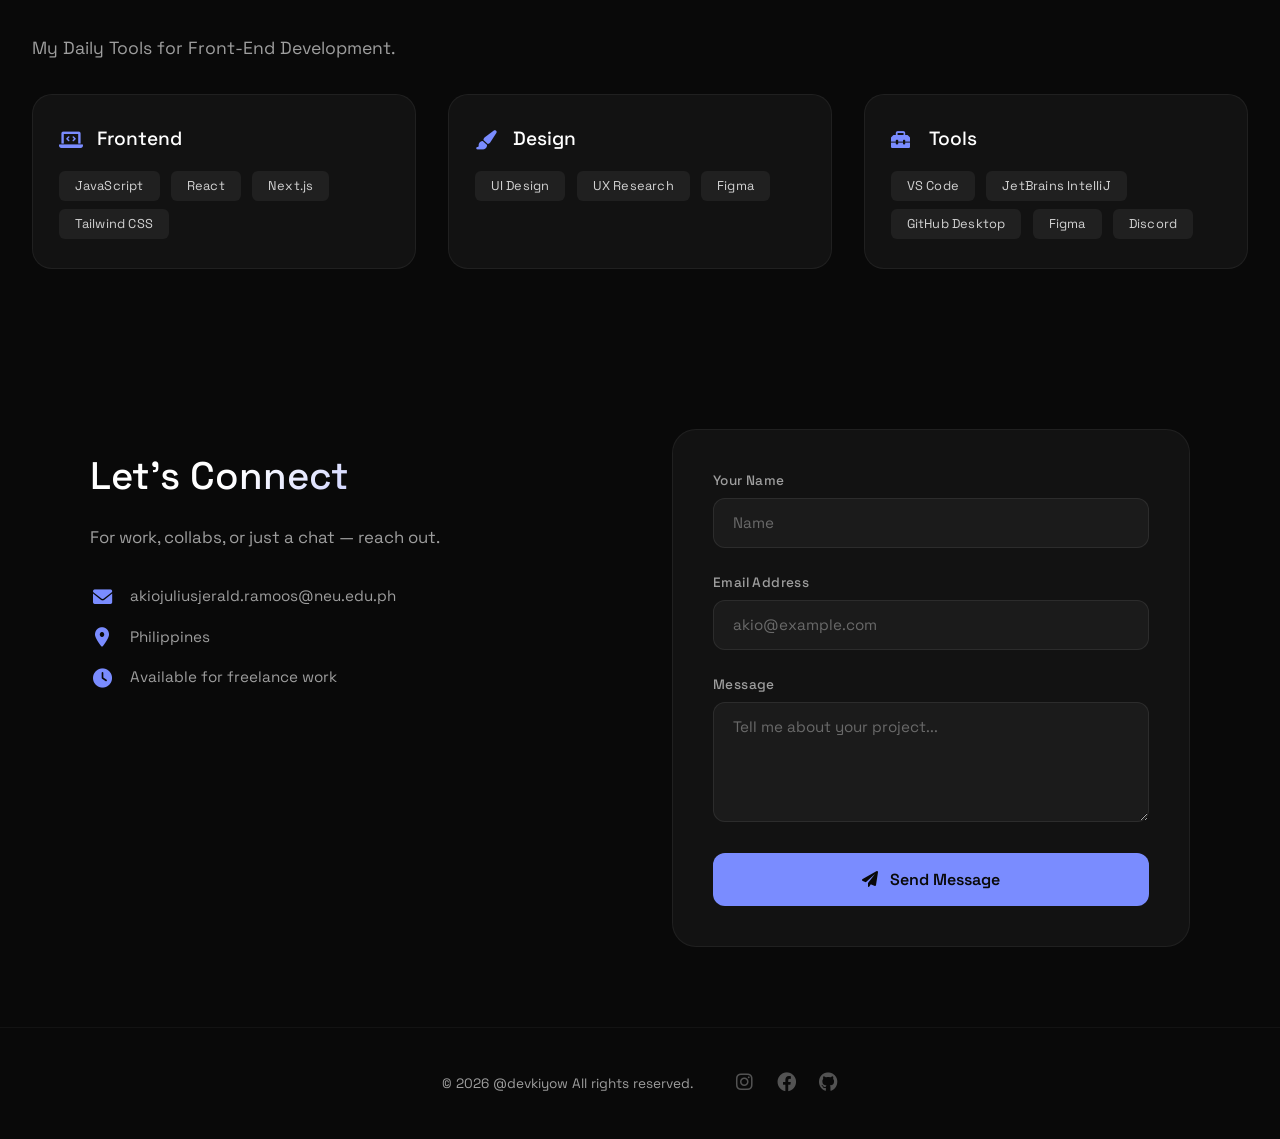
==== commit 8bc2eddb: "Update index.html" ====
--- a/index.html
+++ b/index.html
@@ -611,6 +611,151 @@
         filter: grayscale(0.3);
       }
 
+      /* Contact Section */
+      #contact {
+        padding: 5rem 2rem;
+      }
+      .contact-wrapper {
+        display: grid;
+        grid-template-columns: 1fr 1fr;
+        gap: 4rem;
+        max-width: 1100px;
+        margin: 0 auto;
+        align-items: start;
+      }
+      .contact-info {
+        padding-top: 1rem;
+      }
+      .contact-info h2 {
+        font-size: clamp(2rem, 3vw, 3rem);
+        font-weight: 500;
+        margin-bottom: 1rem;
+        background: linear-gradient(135deg, #fff 30%, #9aa4ff 80%);
+        -webkit-background-clip: text;
+        -webkit-text-fill-color: transparent;
+        background-clip: text;
+      }
+      .contact-info p {
+        color: var(--text-secondary);
+        font-size: 1.05rem;
+        line-height: 1.8;
+        margin-bottom: 2rem;
+        max-width: 400px;
+      }
+      .contact-info .contact-detail {
+        display: flex;
+        align-items: center;
+        gap: 1rem;
+        margin-bottom: 1rem;
+        color: var(--text-secondary);
+        font-size: 0.95rem;
+      }
+      .contact-info .contact-detail i {
+        color: #7a8cff;
+        font-size: 1.2rem;
+        width: 24px;
+        text-align: center;
+      }
+      .contact-info .contact-detail a {
+        color: var(--text-secondary);
+        text-decoration: none;
+        transition: color 0.3s ease;
+      }
+      .contact-info .contact-detail a:hover {
+        color: #fff;
+      }
+      .contact-form {
+        background: var(--bg-surface);
+        border: 1px solid rgba(255, 255, 255, 0.06);
+        border-radius: 24px;
+        padding: 2.5rem;
+      }
+      .contact-form .form-group {
+        margin-bottom: 1.5rem;
+      }
+      .contact-form label {
+        display: block;
+        font-size: 0.85rem;
+        font-weight: 500;
+        color: var(--text-secondary);
+        margin-bottom: 0.4rem;
+        letter-spacing: 0.03em;
+      }
+      .contact-form input,
+      .contact-form textarea {
+        width: 100%;
+        padding: 0.9rem 1.2rem;
+        background: rgba(255, 255, 255, 0.04);
+        border: 1px solid rgba(255, 255, 255, 0.08);
+        border-radius: 12px;
+        color: #fff;
+        font-family: var(--font-primary);
+        font-size: 0.95rem;
+        transition: border-color 0.3s ease, background 0.3s ease;
+        outline: none;
+      }
+      .contact-form input:focus,
+      .contact-form textarea:focus {
+        border-color: #7a8cff;
+        background: rgba(255, 255, 255, 0.06);
+      }
+      .contact-form input::placeholder,
+      .contact-form textarea::placeholder {
+        color: var(--text-secondary);
+        opacity: 0.6;
+      }
+      .contact-form textarea {
+        resize: vertical;
+        min-height: 120px;
+      }
+      .contact-form .submit-btn {
+        width: 100%;
+        padding: 1rem;
+        background: #7a8cff;
+        color: #090909;
+        border: none;
+        border-radius: 12px;
+        font-family: var(--font-primary);
+        font-size: 1rem;
+        font-weight: 600;
+        cursor: pointer;
+        transition: opacity 0.3s ease, transform 0.15s ease;
+      }
+      .contact-form .submit-btn:hover {
+        opacity: 0.85;
+      }
+      .contact-form .submit-btn:active {
+        transform: scale(0.98);
+      }
+      .contact-form .submit-btn:disabled {
+        opacity: 0.5;
+        cursor: not-allowed;
+      }
+
+      /* Success Message */
+      .success-message {
+        display: none;
+        text-align: center;
+        padding: 2rem 1rem;
+      }
+      .success-message.active {
+        display: block;
+      }
+      .success-message i {
+        font-size: 3.5rem;
+        color: #4ade80;
+        margin-bottom: 1rem;
+      }
+      .success-message h3 {
+        font-size: 1.6rem;
+        font-weight: 500;
+        margin-bottom: 0.5rem;
+      }
+      .success-message p {
+        color: var(--text-secondary);
+        font-size: 1rem;
+      }
+
       footer {
         padding: 2.5rem 2rem;
         border-top: 1px solid rgba(255, 255, 255, 0.04);
@@ -676,7 +821,7 @@
         box-shadow: 8px 0 0 #ffffff;
       }
 
-      /* Section animations - fade up with slight translation */
+      /* Section animations */
       .reveal {
         opacity: 0;
         transform: translateY(30px);
@@ -717,6 +862,16 @@
           order: -1;
           max-width: 500px;
           margin: 0 auto;
+        }
+        .contact-wrapper {
+          grid-template-columns: 1fr;
+          gap: 2rem;
+        }
+        .contact-info {
+          order: 2;
+        }
+        .contact-form {
+          order: 1;
         }
       }
       @media (max-width: 768px) {
@@ -777,6 +932,9 @@
           height: 18px;
           box-shadow: 7px 0 0 #ffffff;
         }
+        .contact-form {
+          padding: 1.8rem;
+        }
       }
       @media (max-width: 480px) {
         section {
@@ -801,6 +959,14 @@
         }
         .service-card {
           padding: 1.8rem 1.5rem;
+        }
+        .contact-form {
+          padding: 1.2rem;
+        }
+        .contact-form input,
+        .contact-form textarea {
+          padding: 0.7rem 1rem;
+          font-size: 0.85rem;
         }
       }
     </style>
@@ -824,6 +990,7 @@
         <li><a href="#projects">Projects</a></li>
         <li><a href="#services">Services</a></li>
         <li><a href="#tools">Tools</a></li>
+        <li><a href="#contact">Contact</a></li>
       </ul>
       <button
         class="hamburger"
@@ -849,6 +1016,7 @@
       <li><a href="#projects">Projects</a></li>
       <li><a href="#services">Services</a></li>
       <li><a href="#tools">Tools</a></li>
+      <li><a href="#contact">Contact</a></li>
     </ul>
 
     <!-- HERO SECTION -->
@@ -865,7 +1033,7 @@
       </video>
       <div class="hero-overlay"></div>
       <div class="hero-content">
-        <p class="sub">Front-End Developer • Upcoming VMX Artist</p>
+        <p class="sub">Front-End Developer</p>
         <h1>Akio Ramos</h1>
         <p class="tagline">
           I love designing websites that is user-friendly and easy to navigate.
@@ -889,7 +1057,7 @@
     <section id="about">
       <div class="about-wrap">
         <div class="about-img reveal-left">
-          <img src="media/images/prokiyow.png" loading="lazy" />
+          <img src="media/images/prokiyow.png" loading="lazy" alt="Profile" />
         </div>
         <div class="reveal-right">
           <h2><span>Front End</span> Developer</h2>
@@ -970,7 +1138,7 @@
           margin-bottom: 2rem;
         "
       >
-        Tools and technologies I work with daily.
+        My Daily Tools for Front-End Development.
       </p>
       <div class="tools-grid">
         <div class="tool-card reveal">
@@ -980,15 +1148,6 @@
             <span class="tool-tag">React</span>
             <span class="tool-tag">Next.js</span>
             <span class="tool-tag">Tailwind CSS</span>
-          </div>
-        </div>
-        <div class="tool-card reveal">
-          <h4><i class="fas fa-server"></i> Backend</h4>
-          <div class="tool-tag-group">
-            <span class="tool-tag">PHP</span>
-            <span class="tool-tag">Firebase</span>
-            <span class="tool-tag">Git</span>
-            <span class="tool-tag">GitHub</span>
           </div>
         </div>
         <div class="tool-card reveal">
@@ -1004,10 +1163,97 @@
           <div class="tool-tag-group">
             <span class="tool-tag">VS Code</span>
             <span class="tool-tag">JetBrains IntelliJ</span>
-            <span class="tool-tag">Git</span>
             <span class="tool-tag">GitHub Desktop</span>
             <span class="tool-tag">Figma</span>
             <span class="tool-tag">Discord</span>
+          </div>
+        </div>
+      </div>
+    </section>
+
+    <!-- CONTACT SECTION -->
+    <section id="contact">
+      <div class="contact-wrapper">
+        <!-- Contact Info -->
+        <div class="contact-info reveal-left">
+          <h2>Let's Connect</h2>
+          <p>For work, collabs, or just a chat — reach out.</p>
+          <div class="contact-detail">
+            <i class="fas fa-envelope"></i>
+            <a href="mailto:akiojuliusjerald.ramoos@neu.edu.ph"
+              >akiojuliusjerald.ramoos@neu.edu.ph</a
+            >
+          </div>
+          <div class="contact-detail">
+            <i class="fas fa-map-marker-alt"></i>
+            <span>Philippines</span>
+          </div>
+          <div class="contact-detail">
+            <i class="fas fa-clock"></i>
+            <span>Available for freelance work</span>
+          </div>
+        </div>
+
+        <!-- Contact Form -->
+        <div class="contact-form reveal-right">
+          <form
+            id="contact-form"
+            action="https://api.web3forms.com/submit"
+            method="POST"
+          >
+            <input
+              type="hidden"
+              name="access_key"
+              value="dc830092-c83d-462f-aa28-99b00725d262"
+            />
+            <input
+              type="hidden"
+              name="subject"
+              value="New Contact Form Submission"
+            />
+            <input type="hidden" name="from_name" value="DevKiyow Portfolio" />
+
+            <div class="form-group">
+              <label for="name">Your Name</label>
+              <input
+                type="text"
+                id="name"
+                name="name"
+                placeholder="Name"
+                required
+              />
+            </div>
+            <div class="form-group">
+              <label for="email">Email Address</label>
+              <input
+                type="email"
+                id="email"
+                name="email"
+                placeholder="akio@example.com"
+                required
+              />
+            </div>
+            <div class="form-group">
+              <label for="message">Message</label>
+              <textarea
+                id="message"
+                name="message"
+                placeholder="Tell me about your project..."
+                rows="4"
+                required
+              ></textarea>
+            </div>
+            <button type="submit" class="submit-btn" id="submitBtn">
+              <i class="fas fa-paper-plane" style="margin-right: 8px"></i>
+              Send Message
+            </button>
+          </form>
+
+          <!-- Success Message -->
+          <div class="success-message" id="successMessage">
+            <i class="fas fa-check-circle"></i>
+            <h3>Message Sent!</h3>
+            <p>Thank you for reaching out. I'll get back to you soon.</p>
           </div>
         </div>
       </div>
@@ -1075,7 +1321,14 @@
 
         window.addEventListener("scroll", () => {
           navbar.classList.toggle("scrolled", window.scrollY > 40);
-          const sections = ["home", "about", "projects", "services", "tools"];
+          const sections = [
+            "home",
+            "about",
+            "projects",
+            "services",
+            "tools",
+            "contact",
+          ];
           let current = "home";
           sections.forEach((id) => {
             const el = document.getElementById(id);
@@ -1143,6 +1396,53 @@
         );
         revealElements.forEach((el) => observer.observe(el));
 
+        const contactForm = document.getElementById("contact-form");
+        const submitBtn = document.getElementById("submitBtn");
+        const successMessage = document.getElementById("successMessage");
+
+        contactForm.addEventListener("submit", async function (e) {
+          e.preventDefault();
+
+          submitBtn.disabled = true;
+          submitBtn.innerHTML =
+            '<i class="fas fa-spinner fa-spin"></i> Sending...';
+
+          const formData = new FormData(contactForm);
+
+          try {
+            const response = await fetch(contactForm.action, {
+              method: "POST",
+              body: formData,
+            });
+
+            const result = await response.json();
+
+            if (result.success) {
+              contactForm.style.display = "none";
+              successMessage.classList.add("active");
+
+              setTimeout(() => {
+                contactForm.reset();
+                contactForm.style.display = "block";
+                successMessage.classList.remove("active");
+                submitBtn.disabled = false;
+                submitBtn.innerHTML =
+                  '<i class="fas fa-paper-plane" style="margin-right: 8px;"></i> Send Message';
+              }, 5000);
+            } else {
+              alert("Something went wrong. Please try again.");
+              submitBtn.disabled = false;
+              submitBtn.innerHTML =
+                '<i class="fas fa-paper-plane" style="margin-right: 8px;"></i> Send Message';
+            }
+          } catch (error) {
+            alert("Network error. Please check your connection and try again.");
+            submitBtn.disabled = false;
+            submitBtn.innerHTML =
+              '<i class="fas fa-paper-plane" style="margin-right: 8px;"></i> Send Message';
+          }
+        });
+
         const floatingAudio = document.getElementById("floatingAudioPlayer");
         const floatingBtn = document.getElementById("floatingPlayBtn");
 
